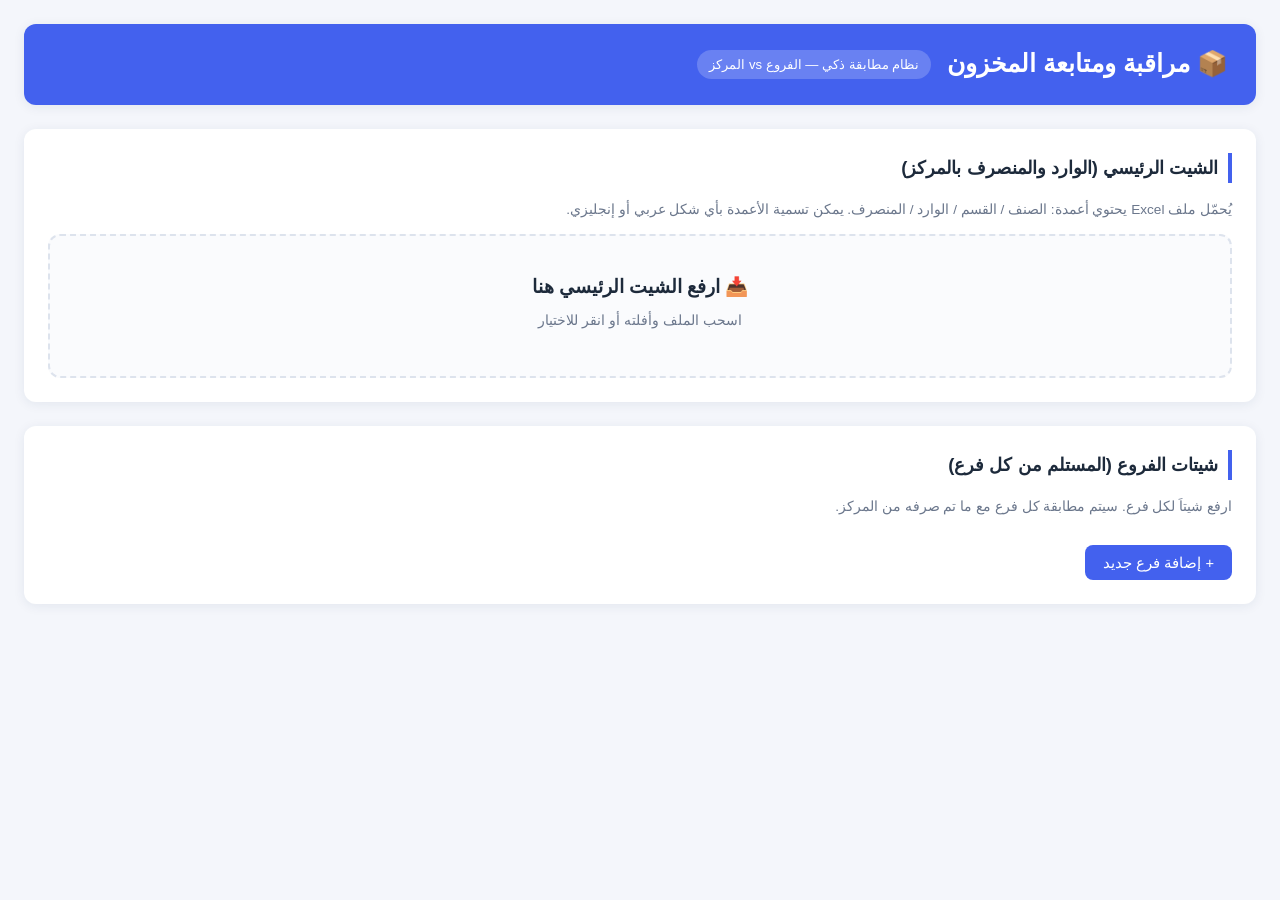
==== public/inventory.html @ 62af7542 "Add inventory monitoring page with smart branch matching - inventory.html: full Arabic RTL dashboard" ====
<!DOCTYPE html>
<html lang="ar" dir="rtl">
<head>
<meta charset="UTF-8">
<meta name="viewport" content="width=device-width,initial-scale=1">
<title>مراقبة ومتابعة المخزون</title>
<script src="xlsx.full.min.js"></script>
<style>
:root{--bg:#f4f6fb;--card:#fff;--accent:#4361ee;--red:#e63946;--green:#2a9d8f;--orange:#f4a261;--txt:#1d2a3b;--muted:#6b778c;--border:#dde3ed;--radius:12px;--shadow:0 2px 12px rgba(28,52,95,.08)}
*{box-sizing:border-box;margin:0;padding:0}
body{font-family:'Segoe UI',Tahoma,sans-serif;background:var(--bg);color:var(--txt);line-height:1.65}
.wrap{max-width:1280px;margin:0 auto;padding:24px}
.topbar{display:flex;align-items:center;gap:16px;padding:20px 28px;background:var(--accent);color:#fff;border-radius:var(--radius);margin-bottom:24px;box-shadow:var(--shadow)}
.topbar h1{font-size:1.55rem;font-weight:700}
.topbar .badge{background:rgba(255,255,255,.2);padding:4px 12px;border-radius:20px;font-size:.82rem}
.card{background:var(--card);border-radius:var(--radius);box-shadow:var(--shadow);padding:24px;margin-bottom:24px}
.card h2{font-size:1.15rem;margin-bottom:16px;color:var(--txt);border-right:4px solid var(--accent);padding-right:10px}
.dropzone{border:2px dashed var(--border);border-radius:var(--radius);padding:36px;text-align:center;cursor:pointer;transition:.2s;background:#fafbfd}
.dropzone:hover,.dropzone.drag{border-color:var(--accent);background:#f0f4ff}
.dropzone.loaded{border-color:var(--green);background:#eef9f7}
.dropzone h3{margin-bottom:6px}
.dropzone p{color:var(--muted);font-size:.88rem}
.dropzone input{display:none}
.dropzone .fname{margin-top:8px;font-weight:600;color:var(--green)}
.branch-grid{display:grid;grid-template-columns:repeat(auto-fill,minmax(260px,1fr));gap:18px;margin-top:12px}
.stats{display:grid;grid-template-columns:repeat(auto-fit,minmax(160px,1fr));gap:16px}
.stat{background:linear-gradient(135deg,var(--accent),#7209b7);color:#fff;border-radius:var(--radius);padding:20px;text-align:center}
.stat.red{background:linear-gradient(135deg,#e63946,#f4a261)}
.stat.green{background:linear-gradient(135deg,#2a9d8f,#457b9d)}
.stat.orange{background:linear-gradient(135deg,#f4a261,#e76f51)}
.stat .num{font-size:2rem;font-weight:800}
.stat .lbl{font-size:.85rem;opacity:.9;margin-top:4px}
.tbl-wrap{overflow-x:auto;margin-top:8px}
table{width:100%;border-collapse:collapse;font-size:.88rem}
th,td{padding:11px 14px;text-align:right;border-bottom:1px solid var(--border)}
th{background:#f0f3f9;font-weight:700;position:sticky;top:0}
tr:hover{background:#f7f9ff}
.diff-row{background:#fff0f0}
.diff-row td:first-child::before{content:"⚠ ";color:var(--red)}
.ok-row td:first-child::before{content:"✓ ";color:var(--green)}
.badge-diff{background:var(--red);color:#fff;padding:2px 8px;border-radius:10px;font-size:.78rem}
.badge-ok{background:var(--green);color:#fff;padding:2px 8px;border-radius:10px;font-size:.78rem}
.hidden{display:none}
.filter-bar{display:flex;gap:10px;flex-wrap:wrap;margin-bottom:14px}
.filter-bar select,.filter-bar input{padding:8px 12px;border:1px solid var(--border);border-radius:8px;font-size:.88rem}
.filter-bar input{flex:1;min-width:180px}
.toast{position:fixed;bottom:24px;left:50%;transform:translateX(-50%);background:#1d2a3b;color:#fff;padding:12px 22px;border-radius:var(--radius);font-size:.9rem;z-index:999;opacity:0;transition:.3s;pointer-events:none}
.toast.show{opacity:1}
.add-branch-btn{padding:9px 18px;border:none;background:var(--accent);color:#fff;border-radius:8px;cursor:pointer;font-size:.92rem;margin-top:14px}
</style>
</head>
<body>
<div class="wrap">

  <div class="topbar">
    <h1>📦 مراقبة ومتابعة المخزون</h1>
    <span class="badge">نظام مطابقة ذكي — الفروع vs المركز</span>
  </div>

  <!-- Main upload -->
  <div class="card">
    <h2>الشيت الرئيسي (الوارد والمنصرف بالمركز)</h2>
    <p style="color:var(--muted);margin-bottom:12px;font-size:.85rem">يُحمّل ملف Excel يحتوي أعمدة: الصنف / القسم / الوارد / المنصرف. يمكن تسمية الأعمدة بأي شكل عربي أو إنجليزي.</p>
    <div class="dropzone" id="zone-main" onclick="document.getElementById('inp-main').click()">
      <h3>📥 ارفع الشيت الرئيسي هنا</h3>
      <p>اسحب الملف وأفلته أو انقر للاختيار</p>
      <input type="file" id="inp-main" accept=".xlsx,.xls,.csv">
      <div class="fname" id="name-main"></div>
    </div>
  </div>

  <!-- Branch uploads -->
  <div class="card">
    <h2>شيتات الفروع (المستلم من كل فرع)</h2>
    <p style="color:var(--muted);font-size:.85rem">ارفع شيتاَ لكل فرع. سيتم مطابقة كل فرع مع ما تم صرفه من المركز.</p>
    <div class="branch-grid" id="branch-grid"></div>
    <button class="add-branch-btn" onclick="addBranch()">+ إضافة فرع جديد</button>
  </div>

  <!-- Dashboard -->
  <div id="dashboard" class="hidden">
    <div class="stats" id="stats-row">
      <div class="stat green"><div class="num" id="st-ok">—</div><div class="lbl">صنف مطابق</div></div>
      <div class="stat red"><div class="num" id="st-diff">—</div><div class="lbl">صنف مختلف</div></div>
      <div class="stat orange"><div class="num" id="st-branches">—</div><div class="lbl">فروع مرفوعة</div></div>
      <div class="stat"><div class="num" id="st-total">—</div><div class="lbl">إجمالي السجلات</div></div>
    </div>

    <div class="card" style="margin-top:24px">
      <h2>نتائج المطابقة الذكية</h2>
      <div class="filter-bar">
        <select id="filter-branch" onchange="renderTable()">
          <option value="all">كل الفروع</option>
        </select>
        <select id="filter-status" onchange="renderTable()">
          <option value="all">الكل</option>
          <option value="diff">مختلف فقط</option>
          <option value="ok">مطابق فقط</option>
        </select>
        <input type="text" id="filter-search" placeholder="بحث باسم الصنف…" oninput="renderTable()">
      </div>
      <div class="tbl-wrap" style="max-height:600px;overflow:auto">
        <table id="tbl-results">
          <thead>
            <tr>
              <th>الصنف</th>
              <th>الفرع</th>
              <th>الوارد بالمركز</th>
              <th>المنصرف من المركز</th>
              <th>المستلم بالفرع</th>
              <th>الفارق</th>
              <th>الحالة</th>
            </tr>
          </thead>
          <tbody id="tbl-body"></tbody>
        </table>
      </div>
    </div>
  </div>
</div>

<div class="toast" id="toast"></div>

<script>
/* ── State ── */
let mainData = null;
let branches = [];
let branchIdx = 0;

/* ── Column detection ── */
const PAT = {
  name:  [/صنف|منتج|اسم|مادة|item|product|material|name/i],
  dept:  [/قسم|department|dept|فئة|category/i],
  qtyIn: [/وارد|استلام|مدخل|entry|in|وصول/i],
  qtyOut:[/منصرف|صرف|خرج|مبيعات|sale|out|صادر/i],
};

function detectCols(headers){
  const r = {name:null,dept:null,qtyIn:null,qtyOut:null};
  headers.forEach((h,i)=>{
    const s = String(h).trim();
    if(!r.name && PAT.name.some(p=>p.test(s))) r.name = i;
    if(!r.dept && PAT.dept.some(p=>p.test(s))) r.dept = i;
    if(!r.qtyIn && PAT.qtyIn.some(p=>p.test(s))) r.qtyIn = i;
    if(!r.qtyOut && PAT.qtyOut.some(p=>p.test(s))) r.qtyOut = i;
  });
  // fallback: first numeric-looking column after name = in, second = out
  if(r.qtyIn==null || r.qtyOut==null){
    const numCols = headers.map((h,i)=>({h,i}))
      .filter(x=>x.i>(r.name??0))
      .filter(x=>!isNaN(Number(String(x.h))))
      .map(x=>x.i);
    if(numCols.length>=1 && r.qtyIn==null) r.qtyIn = numCols[0];
    if(numCols.length>=2 && r.qtyOut==null) r.qtyOut = numCols[1];
  }
  if(r.name==null) r.name = 0;
  return r;
}

function num(v){
  if(v==null||v==='') return 0;
  const n = Number(String(v).replace(/[,\s]/g,''));
  return isNaN(n)?0:n;
}

function parseSheet(wb){
  const ws = wb.Sheets[wb SheetNames[0]];
  const data = XLSX.utils.sheet_to_json(ws,{header:1,defval:''});
  if(data.length<2) return null;
  const headers = data[0].map(h=>String(h).trim());
  const cols = detectCols(headers);
  const items = [];
  for(let r=1;r<data.length;r++){
    const row = data[r];
    if(!row[cols.name]) continue;
    items.push({
      name:    String(row[cols.name]).trim(),
      dept:    cols.dept!=null?String(row[cols.dept]||'').trim():'',
      qtyIn:   num(row[cols.qtyIn]),
      qtyOut:  num(row[cols.qtyOut]),
    });
  }
  return {items, headers, cols};
}

/* ── File reading ── */
function readExcel(file, cb){
  const reader = new FileReader();
  reader.onload = e => cb(XLSX.read(e.target.result,{type:'array'}));
  reader.readAsArrayBuffer(file);
}

/* ── Main upload ── */
document.getElementById('inp-main').addEventListener('change', e => {
  const f = e.target.files[0];
  if(!f) return;
  document.getElementById('name-main').textContent = '📄 ' + f.name;
  document.getElementById('zone-main').classList.add('loaded');
  readExcel(f, wb => {
    mainData = parseSheet(wb);
    if(!mainData){toast('⚠ لم يتم التعرف على هيكل الشيت الرئيسي');return;}
    toast(`✅ تم تحميل ${mainData.items.length} صنف من الشيت الرئيسي`);
    document.getElementById('dashboard').classList.remove('hidden');
    refreshAll();
  });
});

// drag-drop for main zone
const zm = document.getElementById('zone-main');
zm.addEventListener('dragover', e=>{e.preventDefault();zm.classList.add('drag')});
zm.addEventListener('dragleave',()=>zm.classList.remove('drag'));
zm.addEventListener('drop', e=>{
  e.preventDefault();zm.classList.remove('drag');
  const f = e.dataTransfer.files[0];
  if(f) {
    document.getElementById('inp-main').files = e.dataTransfer.files;
    zm.dispatchEvent(new Event('change'));
  }
});

/* ── Branch management ── */
function addBranch(name){
  branchIdx++;
  const n = name || `الفرع ${branchIdx}`;
  const grid = document.getElementById('branch-grid');
  const div = document.createElement('div');
  div.className = 'dropzone';
  div.id = `zone-br-${branchIdx}`;
  div.innerHTML = `
    <h3>🏬 ${n}</h3>
    <p>شيت الاستلام</p>
    <input type="file" accept=".xlsx,.xls,.csv" id="inp-br-${branchIdx}" onchange="loadBranch(this,${branchIdx},'${n}')">
    <div class="fname" id="name-br-${branchIdx}"></div>
  `;
  // drag-drop
  div.addEventListener('dragover', e=>{e.preventDefault();div.classList.add('drag')});
  div.addEventListener('dragleave',()=>div.classList.remove('drag'));
  div.addEventListener('drop', e=>{
    e.preventDefault();div.classList.remove('drag');
    const f = e.dataTransfer.files[0];
    if(f){
      const inp = document.getElementById(`inp-br-${branchIdx}`);
      inp.files = e.dataTransfer.files;
      loadBranch(inp, branchIdx, n);
    }
  });
  grid.appendChild(div);
}

function loadBranch(inp, idx, name){
  const f = inp.files[0];
  if(!f) return;
  document.getElementById(`name-br-${idx}`).textContent = '📄 ' + f.name;
  const z = document.getElementById(`zone-br-${idx}`);
  z.classList.add('loaded');
  readExcel(f, wb => {
    const pd = parseSheet(wb);
    if(!pd){toast('⚠ شكلي الشيت غير مفهوم');return;}
    let b = branches.find(x=>x.idx===idx);
    if(b) b.data = pd; else branches.push({idx,name,data:pd});
    toast(`✅ ${name}: ${pd.items.length} صنف`);
    refreshAll();
  });
}

// init 3 branch zones
['الفرع 1','الفرع 2','الفرع 3'].forEach(n=>addBranch(n));

/* ── Matching engine ── */
function normalize(s){
  return String(s||'').trim().toLowerCase()
    .replace(/[^a-z0-9؀-ۿ]/g,'')   // strip non-alphanumeric (Arabic + Latin)
    .replace(/ة/g,'ه').replace(/أ|إ|آ|ؤ|ئ/g,'ا');
}

function fuzzyScore(a,b){
  if(a===b) return 0;
  if(a.includes(b)||b.includes(a)) return Math.abs(a.length-b.length);
  return 999;
}

function matchItems(main, branch){
  const mMap = {};
  main.items.forEach(it => {
    const k = normalize(it.name);
    if(!mMap[k]) mMap[k] = it;
  });

  return branch.items.map(bi => {
    const bk = normalize(bi.name);
    // exact match first
    let mi = mMap[bk];
    if(mi) return makeRow(bi, branch.name, mi, 0);
    // fuzzy — find closest
    let best = null, bestS = 999;
    Object.entries(mMap).forEach(([mk,mv])=>{
      const s = fuzzyScore(mk,bk);
      if(s<bestS){bestS=s;best=mv;}
    });
    // only show if reasonably close (same length diff <= 2)
    if(best && bestS <= 3) return makeRow(bi, branch.name, best, bestS);
    // unmatched
    return makeRow(bi, branch.name, null, 999);
  });
}

function makeRow(bi, bName, mi, score){
  const received = bi.qtyIn || bi.qtyOut || 0;
  const mainOut  = mi ? mi.qtyOut : 0;
  const diff     = mi ? (mainOut - received) : null;
  const isDiff   = mi ? Math.abs(diff) > 0.001 : false;
  const isMatch  = !!mi && score <= 3;
  return {
    itemName:   bi.name,
    branchName: bName,
    mainQtyIn:  mi ? mi.qtyIn : 0,
    mainQtyOut: mi ? mi.qtyOut : 0,
    received:   received,
    diff:       diff,
    flag:       isDiff ? 'diff' : (isMatch ? 'ok' : 'unmatched'),
  };
}

/* ── Render ── */
function refreshAll(){
  if(!mainData || !branches.length) return;

  // populate branch filter
  const sel = document.getElementById('filter-branch');
  const prev = sel.value;
  sel.innerHTML = '<option value="all">كل الفروع</option>';
  branches.forEach(b=>{
    const o = document.createElement('option');
    o.value = b.name; o.textContent = b.name;
    sel.appendChild(o);
  });
  if(prev && [...sel.options].some(o=>o.value===prev)) sel.value = prev;

  // collect all rows
  let allRows = [];
  branches.forEach(b=>{
    if(!b.data) return;
    allRows = allRows.concat(matchItems(mainData, b.data));
  });

  let totalDiff=0, totalOk=0;
  allRows.forEach(r=>{
    if(r.flag==='diff'||r.flag==='unmatched') totalDiff++;
    else totalOk++;
  });
  document.getElementById('st-ok').textContent    = totalOk;
  document.getElementById('st-diff').textContent  = totalDiff;
  document.getElementById('st-branches').textContent = branches.length;
  document.getElementById('st-total').textContent = allRows.length;

  applyFilters(allRows);
}

function applyFilters(rows){
  const fb  = document.getElementById('filter-branch').value;
  const fs  = document.getElementById('filter-status').value;
  const fq  = document.getElementById('filter-search').value.trim().toLowerCase();

  let view = rows;
  if(fb!=='all')   view = view.filter(r=>r.branchName===fb);
  if(fs==='diff')  view = view.filter(r=>r.flag!=='ok');
  if(fs==='ok')    view = view.filter(r=>r.flag==='ok');
  if(fq)           view = view.filter(r=>r.itemName.toLowerCase().includes(fq));

  const tbody = document.getElementById('tbl-body');
  tbody.innerHTML = '';
  if(!view.length){
    tbody.innerHTML = '<tr><td colspan="7" style="text-align:center;color:var(--muted);padding:32px">لا توجد نتائج</td></tr>';
    return;
  }
  view.forEach(r=>{
    const tr = document.createElement('tr');
    tr.className = r.flag==='ok'?'ok-row':'diff-row';
    const badge = r.flag==='ok'
      ? '<span class="badge-ok">مطابق</span>'
      : '<span class="badge-diff">يحتاج مراجعة</span>';
    const diffStr = r.diff==null
      ? '<span style="color:var(--muted)">—</span>'
      : `<span style="color:${r.diff>0?'var(--red)':'var(--green)'};font-weight:700">${r.diff>0?'+':''}${r.diff}</span>`;
    tr.innerHTML = `
      <td>${esc(r.itemName)}</td>
      <td>${esc(r.branchName)}</td>
      <td>${r.mainQtyIn}</td>
      <td>${r.mainQtyOut}</td>
      <td>${r.received}</td>
      <td>${diffStr}</td>
      <td>${badge}</td>
    `;
    tbody.appendChild(tr);
  });
}

function renderTable(){ applyFilters([]); } // rows already in DOM, just re-filter
// override refreshAll to store global rows for filter use
const _refreshAll = refreshAll;
let _allRows = [];
window.refreshAll = function(){
  if(!mainData || !branches.length) return;
  let rows = [];
  branches.forEach(b=>{ if(!b.data) return; rows = rows.concat(matchItems(mainData,b.data)); });
  _allRows = rows;
  let totalDiff=0,totalOk=0;
  rows.forEach(r=>{if(r.flag==='diff'||r.flag==='unmatched')totalDiff++;else totalOk++;});
  document.getElementById('st-ok').textContent    = totalOk;
  document.getElementById('st-diff').textContent  = totalDiff;
  document.getElementById('st-branches').textContent = branches.length;
  document.getElementById('st-total').textContent = rows.length;
  applyFilters(rows);
};

/* ── Utils ── */
function esc(s){ return String(s).replace(/&/g,'&amp;').replace(/</g,'&lt;').replace(/>/g,'&gt;'); }
function toast(msg){
  const t = document.getElementById('toast');
  t.textContent = msg; t.classList.add('show');
  setTimeout(()=>t.classList.remove('show'), 2800);
}
</script>
</body>
</html>
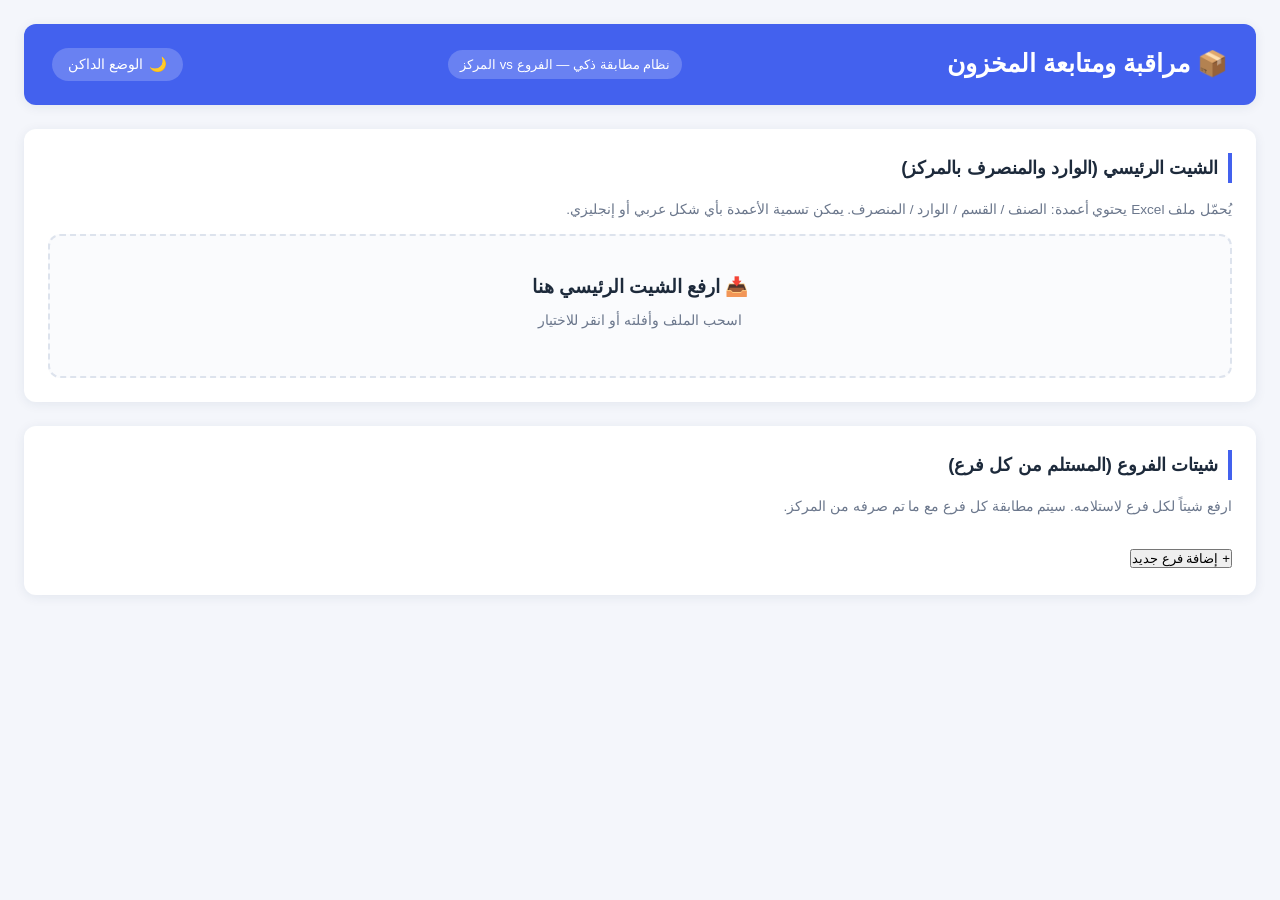
==== commit 1d80d539: "Fix branch addition: prompt for name, show individual dashboard per branch, add dark/light theme tog" ====
--- a/public/inventory.html
+++ b/public/inventory.html
@@ -6,15 +6,30 @@
 <title>مراقبة ومتابعة المخزون</title>
 <script src="xlsx.full.min.js"></script>
 <style>
-:root{--bg:#f4f6fb;--card:#fff;--accent:#4361ee;--red:#e63946;--green:#2a9d8f;--orange:#f4a261;--txt:#1d2a3b;--muted:#6b778c;--border:#dde3ed;--radius:12px;--shadow:0 2px 12px rgba(28,52,95,.08)}
+:root{
+--bg:#f4f6fb;--card:#fff;--accent:#4361ee;--red:#e63946;--green:#2a9d8f;--orange:#f4a261;--txt:#1d2a3b;--muted:#6b778c;--border:#dde3ed;--radius:12px;--shadow:0 2px 12px rgba(28,52,95,.08);
+--bg-dark:#121212;--card-dark:#1e1e1e;--txt-dark:#e0e0e0;--muted-dark:#a0a0a0;--border-dark:#333;--accent-dark:#64b5f6;
+}
+*[data-theme="dark"]{
+--bg:#121212;--card:#1e1e1e;--txt:#e0e0e0;--muted:#a0a0a0;--border:#333;--accent:#64b5f6;--red:#cf6679;--green:#70c49b;--orange:#f3b271;
+}
 *{box-sizing:border-box;margin:0;padding:0}
-body{font-family:'Segoe UI',Tahoma,sans-serif;background:var(--bg);color:var(--txt);line-height:1.65}
-.wrap{max-width:1280px;margin:0 auto;padding:24px}
-.topbar{display:flex;align-items:center;gap:16px;padding:20px 28px;background:var(--accent);color:#fff;border-radius:var(--radius);margin-bottom:24px;box-shadow:var(--shadow)}
+body{font-family:'Segoe UI',Tahoma,sans-serif;background:var(--bg);color:var(--txt);line-height:1.65;transition:background .3s,color .3s}
+a{color:var(--accent)}
+.wrap{max-width:1400px;margin:0 auto;padding:24px}
+
+/* topbar with theme toggle */
+.topbar{display:flex;align-items:center;justify-content:space-between;gap:16px;padding:20px 28px;background:var(--accent);color:#fff;border-radius:var(--radius);margin-bottom:24px;box-shadow:var(--shadow);position:relative}
 .topbar h1{font-size:1.55rem;font-weight:700}
 .topbar .badge{background:rgba(255,255,255,.2);padding:4px 12px;border-radius:20px;font-size:.82rem}
+.theme-toggle{background:rgba(255,255,255,.2);border:none;color:#fff;padding:8px 16px;border-radius:20px;cursor:pointer;font-size:.9rem;display:flex;align-items:center;gap:6px;transition:.2s}
+.theme-toggle:hover{background:rgba(255,255,255,.3)}
+
+/* cards */
 .card{background:var(--card);border-radius:var(--radius);box-shadow:var(--shadow);padding:24px;margin-bottom:24px}
 .card h2{font-size:1.15rem;margin-bottom:16px;color:var(--txt);border-right:4px solid var(--accent);padding-right:10px}
+
+/* upload zones */
 .dropzone{border:2px dashed var(--border);border-radius:var(--radius);padding:36px;text-align:center;cursor:pointer;transition:.2s;background:#fafbfd}
 .dropzone:hover,.dropzone.drag{border-color:var(--accent);background:#f0f4ff}
 .dropzone.loaded{border-color:var(--green);background:#eef9f7}
@@ -22,14 +37,20 @@
 .dropzone p{color:var(--muted);font-size:.88rem}
 .dropzone input{display:none}
 .dropzone .fname{margin-top:8px;font-weight:600;color:var(--green)}
-.branch-grid{display:grid;grid-template-columns:repeat(auto-fill,minmax(260px,1fr));gap:18px;margin-top:12px}
-.stats{display:grid;grid-template-columns:repeat(auto-fit,minmax(160px,1fr));gap:16px}
+
+/* branch zones grid */
+.branch-grid{display:grid;grid-template-columns:repeat(auto-fill,minmax(300px,1fr));gap:18px;margin-top:12px}
+
+/* stats */
+.stats{display:grid;grid-template-columns:repeat(auto-fit,minmax(170px,1fr));gap:16px}
 .stat{background:linear-gradient(135deg,var(--accent),#7209b7);color:#fff;border-radius:var(--radius);padding:20px;text-align:center}
 .stat.red{background:linear-gradient(135deg,#e63946,#f4a261)}
 .stat.green{background:linear-gradient(135deg,#2a9d8f,#457b9d)}
 .stat.orange{background:linear-gradient(135deg,#f4a261,#e76f51)}
 .stat .num{font-size:2rem;font-weight:800}
 .stat .lbl{font-size:.85rem;opacity:.9;margin-top:4px}
+
+/* table */
 .tbl-wrap{overflow-x:auto;margin-top:8px}
 table{width:100%;border-collapse:collapse;font-size:.88rem}
 th,td{padding:11px 14px;text-align:right;border-bottom:1px solid var(--border)}
@@ -40,13 +61,32 @@
 .ok-row td:first-child::before{content:"✓ ";color:var(--green)}
 .badge-diff{background:var(--red);color:#fff;padding:2px 8px;border-radius:10px;font-size:.78rem}
 .badge-ok{background:var(--green);color:#fff;padding:2px 8px;border-radius:10px;font-size:.78rem}
+
+/* sections hidden */
 .hidden{display:none}
+
+/* filter bar */
 .filter-bar{display:flex;gap:10px;flex-wrap:wrap;margin-bottom:14px}
 .filter-bar select,.filter-bar input{padding:8px 12px;border:1px solid var(--border);border-radius:8px;font-size:.88rem}
 .filter-bar input{flex:1;min-width:180px}
+
+/* spinner */
+.spinner{display:inline-block;width:18px;height:18px;border:3px solid #fff;border-top-color:transparent;border-radius:50%;animation:spin .7s linear infinite;margin-left:8px;vertical-align:middle}
+@keyframes spin{to{transform:rotate(360deg)}}
+
+/* toast */
 .toast{position:fixed;bottom:24px;left:50%;transform:translateX(-50%);background:#1d2a3b;color:#fff;padding:12px 22px;border-radius:var(--radius);font-size:.9rem;z-index:999;opacity:0;transition:.3s;pointer-events:none}
 .toast.show{opacity:1}
-.add-branch-btn{padding:9px 18px;border:none;background:var(--accent);color:#fff;border-radius:8px;cursor:pointer;font-size:.92rem;margin-top:14px}
+
+/* branch dashboard */
+.branch-dashboard{margin-top:24px}
+.branch-title{font-size:1.2rem;font-weight:700;margin-bottom:12px;display:flex;align-items:center;gap:8px}
+.branch-close{background:none;border:none;color:var(--muted);font-size:1.2rem;cursor:pointer;padding:4px;border-radius:50%;transition:.2s}
+.branch-close:hover{color:var(--red);background:rgba(230,57,70,.1)}
+
+/* column width fixes */
+table th:nth-child(1),table td:nth-child(1){min-width:180px}
+table th:nth-child(2),table td:nth-child(2){min-width:140px}
 </style>
 </head>
 <body>
@@ -55,9 +95,13 @@
   <div class="topbar">
     <h1>📦 مراقبة ومتابعة المخزون</h1>
     <span class="badge">نظام مطابقة ذكي — الفروع vs المركز</span>
+    <button class="theme-toggle" id="theme-toggle" aria-label="تبديل الوضع الداكن/الفاتح">
+      <span id="theme-icon">🌙</span>
+      <span>الوضع الداكن</span>
+    </button>
   </div>
 
-  <!-- Main upload -->
+  <!-- 1) Main upload -->
   <div class="card">
     <h2>الشيت الرئيسي (الوارد والمنصرف بالمركز)</h2>
     <p style="color:var(--muted);margin-bottom:12px;font-size:.85rem">يُحمّل ملف Excel يحتوي أعمدة: الصنف / القسم / الوارد / المنصرف. يمكن تسمية الأعمدة بأي شكل عربي أو إنجليزي.</p>
@@ -69,15 +113,17 @@
     </div>
   </div>
 
-  <!-- Branch uploads -->
+  <!-- 2) Branch uploads -->
   <div class="card">
     <h2>شيتات الفروع (المستلم من كل فرع)</h2>
-    <p style="color:var(--muted);font-size:.85rem">ارفع شيتاَ لكل فرع. سيتم مطابقة كل فرع مع ما تم صرفه من المركز.</p>
+    <p style="color:var(--muted);font-size:.85rem">ارفع شيتاً لكل فرع لاستلامه. سيتم مطابقة كل فرع مع ما تم صرفه من المركز.</p>
     <div class="branch-grid" id="branch-grid"></div>
-    <button class="add-branch-btn" onclick="addBranch()">+ إضافة فرع جديد</button>
+    <div style="margin-top:14px">
+      <button class="add-branch-btn" onclick="addBranch()">+ إضافة فرع جديد</button>
+    </div>
   </div>
 
-  <!-- Dashboard -->
+  <!-- 3) Dashboard (hidden until main uploaded) -->
   <div id="dashboard" class="hidden">
     <div class="stats" id="stats-row">
       <div class="stat green"><div class="num" id="st-ok">—</div><div class="lbl">صنف مطابق</div></div>
@@ -86,37 +132,38 @@
       <div class="stat"><div class="num" id="st-total">—</div><div class="lbl">إجمالي السجلات</div></div>
     </div>
 
-    <div class="card" style="margin-top:24px">
-      <h2>نتائج المطابقة الذكية</h2>
-      <div class="filter-bar">
-        <select id="filter-branch" onchange="renderTable()">
-          <option value="all">كل الفروع</option>
-        </select>
-        <select id="filter-status" onchange="renderTable()">
-          <option value="all">الكل</option>
-          <option value="diff">مختلف فقط</option>
-          <option value="ok">مطابق فقط</option>
-        </select>
-        <input type="text" id="filter-search" placeholder="بحث باسم الصنف…" oninput="renderTable()">
-      </div>
-      <div class="tbl-wrap" style="max-height:600px;overflow:auto">
-        <table id="tbl-results">
-          <thead>
-            <tr>
-              <th>الصنف</th>
-              <th>الفرع</th>
-              <th>الوارد بالمركز</th>
-              <th>المنصرف من المركز</th>
-              <th>المستلم بالفرع</th>
-              <th>الفارق</th>
-              <th>الحالة</th>
-            </tr>
-          </thead>
-          <tbody id="tbl-body"></tbody>
-        </table>
-      </div>
+    <div class="filter-bar">
+      <select id="filter-branch" onchange="renderTable()">
+        <option value="all">كل الفروع</option>
+      </select>
+      <select id="filter-status" onchange="renderTable()">
+        <option value="all">الكل</option>
+        <option value="diff">مختلف فقط</option>
+        <option value="ok">مطابق فقط</option>
+      </select>
+      <input type="text" id="filter-search" placeholder="بحث باسم الصنف…" oninput="renderTable()">
+    </div>
+
+    <div class="tbl-wrap" style="max-height:600px;overflow:auto">
+      <table id="tbl-results">
+        <thead>
+          <tr>
+            <th>الصنف</th>
+            <th>الفرع</th>
+            <th>الوارد بالمركز</th>
+            <th>المنصرف من المركز</th>
+            <th>المستلم بالفرع</th>
+            <th>الفارق</th>
+            <th>الحالة</th>
+          </tr>
+        </thead>
+        <tbody id="tbl-body"></tbody>
+      </table>
     </div>
   </div>
+
+  <!-- 4) Individual Branch Dashboards (hidden by default) -->
+  <div id="branch-dashboards"></div>
 </div>
 
 <div class="toast" id="toast"></div>
@@ -124,85 +171,106 @@
 <script>
 /* ── State ── */
 let mainData = null;
-let branches = [];
-let branchIdx = 0;
+let branches = []; // {idx, name, data, dashboardVisible}
+let branchCounter = 0;
+let currentTheme = localStorage.getItem('theme') || 'light';
+
+/* ── Theme handling ── */
+function applyTheme(theme){
+document.documentElement.dataset.theme = theme;
+localStorage.setItem('theme', theme);
+const icon = document.getElementById('theme-icon');
+const label = document.getElementById('theme-toggle').querySelector('span:last-child');
+if(theme === 'dark'){
+icon.textContent = '☀️';
+label.textContent = 'الوضع الفاتح';
+} else {
+icon.textContent = '🌙';
+label.textContent = 'الوضع الداكن';
+}
+}
+document.getElementById('theme-toggle').addEventListener('click', ()=>{
+applyTheme(currentTheme === 'light' ? 'dark' : 'light');
+currentTheme = currentTheme === 'light' ? 'dark' : 'light';
+});
+applyTheme(currentTheme);
 
 /* ── Column detection ── */
 const PAT = {
-  name:  [/صنف|منتج|اسم|مادة|item|product|material|name/i],
-  dept:  [/قسم|department|dept|فئة|category/i],
-  qtyIn: [/وارد|استلام|مدخل|entry|in|وصول/i],
-  qtyOut:[/منصرف|صرف|خرج|مبيعات|sale|out|صادر/i],
+name: [/صنف|منتج|اسم|مادة|item|product|material|name/i],
+dept: [/قسم|department|dept|فئة|category/i],
+qtyIn: [/وارد|استلام|مدخل|entry|in|وصول/i],
+qtyOut: [/منصرف|صرف|خرج|مبيعات|sale|out|صادر/i],
 };
 
 function detectCols(headers){
-  const r = {name:null,dept:null,qtyIn:null,qtyOut:null};
-  headers.forEach((h,i)=>{
-    const s = String(h).trim();
-    if(!r.name && PAT.name.some(p=>p.test(s))) r.name = i;
-    if(!r.dept && PAT.dept.some(p=>p.test(s))) r.dept = i;
-    if(!r.qtyIn && PAT.qtyIn.some(p=>p.test(s))) r.qtyIn = i;
-    if(!r.qtyOut && PAT.qtyOut.some(p=>p.test(s))) r.qtyOut = i;
-  });
-  // fallback: first numeric-looking column after name = in, second = out
-  if(r.qtyIn==null || r.qtyOut==null){
-    const numCols = headers.map((h,i)=>({h,i}))
-      .filter(x=>x.i>(r.name??0))
-      .filter(x=>!isNaN(Number(String(x.h))))
-      .map(x=>x.i);
-    if(numCols.length>=1 && r.qtyIn==null) r.qtyIn = numCols[0];
-    if(numCols.length>=2 && r.qtyOut==null) r.qtyOut = numCols[1];
-  }
-  if(r.name==null) r.name = 0;
-  return r;
+const r = {name:null,dept:null,qtyIn:null,qtyOut:null};
+headers.forEach((h,i)=>{
+const s = String(h).trim();
+if(!r.name && PAT.name.some(p=>p.test(s))) r.name = i;
+if(!r.dept && PAT.dept.some(p=>p.test(s))) r.dept = i;
+if(!r.qtyIn && PAT.qtyIn.some(p=>p.test(s))) r.qtyIn = i;
+if(!r.qtyOut && PAT.qtyOut.some(p=>p.test(s))) r.qtyOut = i;
+});
+// fallback: first numeric-looking column after name = in, second = out
+if(r.qtyIn==null || r.qtyOut==null){
+const numCols = headers.map((h,i)=>({h,i}))
+.filter(x=>x.i>(r.name??0))
+.filter(x=>!isNaN(Number(String(x.h))))
+.map(x=>x.i);
+if(numCols.length>=1 && r.qtyIn==null) r.qtyIn = numCols[0];
+if(numCols.length>=2 && r.qtyOut==null) r.qtyOut = numCols[1];
+}
+if(r.name==null) r.name = 0;
+return r;
 }
 
 function num(v){
-  if(v==null||v==='') return 0;
-  const n = Number(String(v).replace(/[,\s]/g,''));
-  return isNaN(n)?0:n;
+if(v==null||v==='') return 0;
+const n = Number(String(v).replace(/[,\s]/g,''));
+return isNaN(n)?0:n;
 }
 
 function parseSheet(wb){
-  const ws = wb.Sheets[wb SheetNames[0]];
-  const data = XLSX.utils.sheet_to_json(ws,{header:1,defval:''});
-  if(data.length<2) return null;
-  const headers = data[0].map(h=>String(h).trim());
-  const cols = detectCols(headers);
-  const items = [];
-  for(let r=1;r<data.length;r++){
-    const row = data[r];
-    if(!row[cols.name]) continue;
-    items.push({
-      name:    String(row[cols.name]).trim(),
-      dept:    cols.dept!=null?String(row[cols.dept]||'').trim():'',
-      qtyIn:   num(row[cols.qtyIn]),
-      qtyOut:  num(row[cols.qtyOut]),
-    });
-  }
-  return {items, headers, cols};
+const ws = wb.Sheets[wb.SheetNames[0]];
+const data = XLSX.utils.sheet_to_json(ws,{header:1,defval:''});
+if(data.length<2) return null;
+const headers = data[0].map(h=>String(h).trim());
+const cols = detectCols(headers);
+const items = [];
+for(let r=1;r<data.length;r++){
+const row = data[r];
+if(!row[cols.name]) continue;
+items.push({
+name:    String(row[cols.name]).trim(),
+dept:    cols.dept!=null?String(row[cols.dept]||'').trim():'',
+qtyIn:   num(row[cols.qtyIn]),
+qtyOut:  num(row[cols.qtyOut]),
+});
+}
+return {items, headers, cols};
 }
 
 /* ── File reading ── */
 function readExcel(file, cb){
-  const reader = new FileReader();
-  reader.onload = e => cb(XLSX.read(e.target.result,{type:'array'}));
-  reader.readAsArrayBuffer(file);
+const reader = new FileReader();
+reader.onload = e => cb(XLSX.read(e.target.result,{type:'array'}));
+reader.readAsArrayBuffer(file);
 }
 
 /* ── Main upload ── */
 document.getElementById('inp-main').addEventListener('change', e => {
-  const f = e.target.files[0];
-  if(!f) return;
-  document.getElementById('name-main').textContent = '📄 ' + f.name;
-  document.getElementById('zone-main').classList.add('loaded');
-  readExcel(f, wb => {
-    mainData = parseSheet(wb);
-    if(!mainData){toast('⚠ لم يتم التعرف على هيكل الشيت الرئيسي');return;}
-    toast(`✅ تم تحميل ${mainData.items.length} صنف من الشيت الرئيسي`);
-    document.getElementById('dashboard').classList.remove('hidden');
-    refreshAll();
-  });
+const f = e.target.files[0];
+if(!f) return;
+document.getElementById('name-main').textContent = '📄 ' + f.name;
+document.getElementById('zone-main').classList.add('loaded');
+readExcel(f, wb => {
+mainData = parseSheet(wb);
+if(!mainData){toast('⚠ لم يتم التعرف على هيكل الشيت الرئيسي');return;}
+toast(`✅ تم تحميل ${mainData.items.length} صنف من الشيت الرئيسي`);
+document.getElementById('dashboard').classList.remove('hidden');
+refreshAll();
+});
 });
 
 // drag-drop for main zone
@@ -210,57 +278,58 @@
 zm.addEventListener('dragover', e=>{e.preventDefault();zm.classList.add('drag')});
 zm.addEventListener('dragleave',()=>zm.classList.remove('drag'));
 zm.addEventListener('drop', e=>{
-  e.preventDefault();zm.classList.remove('drag');
-  const f = e.dataTransfer.files[0];
-  if(f) {
-    document.getElementById('inp-main').files = e.dataTransfer.files;
-    zm.dispatchEvent(new Event('change'));
-  }
+e.preventDefault();zm.classList.remove('drag');
+const f = e.dataTransfer.files[0];
+if(f) {
+document.getElementById('inp-main').files = e.dataTransfer.files;
+zm.dispatchEvent(new Event('change'));
+}
 });
 
 /* ── Branch management ── */
-function addBranch(name){
-  branchIdx++;
-  const n = name || `الفرع ${branchIdx}`;
-  const grid = document.getElementById('branch-grid');
-  const div = document.createElement('div');
-  div.className = 'dropzone';
-  div.id = `zone-br-${branchIdx}`;
-  div.innerHTML = `
-    <h3>🏬 ${n}</h3>
-    <p>شيت الاستلام</p>
-    <input type="file" accept=".xlsx,.xls,.csv" id="inp-br-${branchIdx}" onchange="loadBranch(this,${branchIdx},'${n}')">
-    <div class="fname" id="name-br-${branchIdx}"></div>
-  `;
-  // drag-drop
-  div.addEventListener('dragover', e=>{e.preventDefault();div.classList.add('drag')});
-  div.addEventListener('dragleave',()=>div.classList.remove('drag'));
-  div.addEventListener('drop', e=>{
-    e.preventDefault();div.classList.remove('drag');
-    const f = e.dataTransfer.files[0];
-    if(f){
-      const inp = document.getElementById(`inp-br-${branchIdx}`);
-      inp.files = e.dataTransfer.files;
-      loadBranch(inp, branchIdx, n);
-    }
-  });
-  grid.appendChild(div);
+function addBranch(){
+branchCounter++;
+const name = prompt('أدخل اسم الفرع', `الفرع ${branchCounter}`);
+if(!name) {branchCounter--; return;}
+const grid = document.getElementById('branch-grid');
+const div = document.createElement('div');
+div.className = 'dropzone';
+div.id = `zone-br-${branchCounter}`;
+div.innerHTML = `
+<h3>🏬 ${name}</h3>
+<p>شيت الاستلام</p>
+<input type="file" accept=".xlsx,.xls,.csv" id="inp-br-${branchCounter}" onchange="loadBranch(this,${branchCounter},'${name}')">
+<div class="fname" id="name-br-${branchCounter}"></div>
+`;
+// drag-drop
+div.addEventListener('dragover', e=>{e.preventDefault();div.classList.add('drag')});
+div.addEventListener('dragleave',()=>div.classList.remove('drag'));
+div.addEventListener('drop', e=>{
+e.preventDefault();div.classList.remove('drag');
+const f = e.dataTransfer.files[0];
+if(f){
+const inp = document.getElementById(`inp-br-${branchCounter}`);
+inp.files = e.dataTransfer.files;
+loadBranch(inp, branchCounter, name);
+}
+});
+grid.appendChild(div);
 }
 
 function loadBranch(inp, idx, name){
-  const f = inp.files[0];
-  if(!f) return;
-  document.getElementById(`name-br-${idx}`).textContent = '📄 ' + f.name;
-  const z = document.getElementById(`zone-br-${idx}`);
-  z.classList.add('loaded');
-  readExcel(f, wb => {
-    const pd = parseSheet(wb);
-    if(!pd){toast('⚠ شكلي الشيت غير مفهوم');return;}
-    let b = branches.find(x=>x.idx===idx);
-    if(b) b.data = pd; else branches.push({idx,name,data:pd});
-    toast(`✅ ${name}: ${pd.items.length} صنف`);
-    refreshAll();
-  });
+const f = inp.files[0];
+if(!f) return;
+document.getElementById(`name-br-${idx}`).textContent = '📄 ' + f.name;
+const z = document.getElementById(`zone-br-${idx}`);
+z.classList.add('loaded');
+readExcel(f, wb => {
+const pd = parseSheet(wb);
+if(!pd){toast('⚠ شكلي الشيت غير مفهوم');return;}
+let b = branches.find(x=>x.idx===idx);
+if(b) b.data = pd; else branches.push({idx,name,data:pd, dashboardVisible:false});
+toast(`✅ ${name}: ${pd.items.length} صنف`);
+refreshAll();
+});
 }
 
 // init 3 branch zones
@@ -268,158 +337,256 @@
 
 /* ── Matching engine ── */
 function normalize(s){
-  return String(s||'').trim().toLowerCase()
-    .replace(/[^a-z0-9؀-ۿ]/g,'')   // strip non-alphanumeric (Arabic + Latin)
-    .replace(/ة/g,'ه').replace(/أ|إ|آ|ؤ|ئ/g,'ا');
+return String(s||'').trim().toLowerCase()
+.replace(/[^a-z0-9؀-ۿ]/g,'')
+.replace(/ة/g,'ه').replace(/أ|إ|آ|ؤ|ئ/g,'ا');
 }
 
 function fuzzyScore(a,b){
-  if(a===b) return 0;
-  if(a.includes(b)||b.includes(a)) return Math.abs(a.length-b.length);
-  return 999;
+if(a===b) return 0;
+if(a.includes(b)||b.includes(a)) return Math.abs(a.length-b.length);
+return 999;
 }
 
 function matchItems(main, branch){
-  const mMap = {};
-  main.items.forEach(it => {
-    const k = normalize(it.name);
-    if(!mMap[k]) mMap[k] = it;
-  });
-
-  return branch.items.map(bi => {
-    const bk = normalize(bi.name);
-    // exact match first
-    let mi = mMap[bk];
-    if(mi) return makeRow(bi, branch.name, mi, 0);
-    // fuzzy — find closest
-    let best = null, bestS = 999;
-    Object.entries(mMap).forEach(([mk,mv])=>{
-      const s = fuzzyScore(mk,bk);
-      if(s<bestS){bestS=s;best=mv;}
-    });
-    // only show if reasonably close (same length diff <= 2)
-    if(best && bestS <= 3) return makeRow(bi, branch.name, best, bestS);
-    // unmatched
-    return makeRow(bi, branch.name, null, 999);
-  });
+const mMap = {};
+main.items.forEach(it => {
+const k = normalize(it.name);
+if(!mMap[k]) mMap[k] = it;
+});
+
+return branch.items.map(bi => {
+const bk = normalize(bi.name);
+// exact match first
+let mi = mMap[bk];
+if(mi) return makeRow(bi, branch.name, mi, 0);
+// fuzzy — find closest
+let best = null, bestS = 999;
+Object.entries(mMap).forEach(([mk,mv])=>{
+const s = fuzzyScore(mk,bk);
+if(s<bestS){bestS=s;best=mv;}
+});
+// only show if reasonably close (same length diff <= 2)
+if(best && bestS <= 3) return makeRow(bi, branch.name, best, bestS);
+// unmatched
+return makeRow(bi, branch.name, null, 999);
+});
 }
 
 function makeRow(bi, bName, mi, score){
-  const received = bi.qtyIn || bi.qtyOut || 0;
-  const mainOut  = mi ? mi.qtyOut : 0;
-  const diff     = mi ? (mainOut - received) : null;
-  const isDiff   = mi ? Math.abs(diff) > 0.001 : false;
-  const isMatch  = !!mi && score <= 3;
-  return {
-    itemName:   bi.name,
-    branchName: bName,
-    mainQtyIn:  mi ? mi.qtyIn : 0,
-    mainQtyOut: mi ? mi.qtyOut : 0,
-    received:   received,
-    diff:       diff,
-    flag:       isDiff ? 'diff' : (isMatch ? 'ok' : 'unmatched'),
-  };
+const received = bi.qtyIn || bi.qtyOut || 0;
+const mainOut = mi ? mi.qtyOut : 0;
+const diff = mi ? (mainOut - received) : null;
+const isDiff = mi ? Math.abs(diff) > 0.001 : false;
+const isMatch = !!mi && score <= 3;
+return {
+itemName: bi.name,
+branchName: bName,
+mainQtyIn: mi ? mi.qtyIn : 0,
+mainQtyOut: mi ? mi.qtyOut : 0,
+received: received,
+diff: diff,
+flag: isDiff ? 'diff' : (isMatch ? 'ok' : 'unmatched'),
+};
 }
 
 /* ── Render ── */
 function refreshAll(){
-  if(!mainData || !branches.length) return;
-
-  // populate branch filter
-  const sel = document.getElementById('filter-branch');
-  const prev = sel.value;
-  sel.innerHTML = '<option value="all">كل الفروع</option>';
-  branches.forEach(b=>{
-    const o = document.createElement('option');
-    o.value = b.name; o.textContent = b.name;
-    sel.appendChild(o);
-  });
-  if(prev && [...sel.options].some(o=>o.value===prev)) sel.value = prev;
-
-  // collect all rows
-  let allRows = [];
-  branches.forEach(b=>{
-    if(!b.data) return;
-    allRows = allRows.concat(matchItems(mainData, b.data));
-  });
-
-  let totalDiff=0, totalOk=0;
-  allRows.forEach(r=>{
-    if(r.flag==='diff'||r.flag==='unmatched') totalDiff++;
-    else totalOk++;
-  });
-  document.getElementById('st-ok').textContent    = totalOk;
-  document.getElementById('st-diff').textContent  = totalDiff;
-  document.getElementById('st-branches').textContent = branches.length;
-  document.getElementById('st-total').textContent = allRows.length;
-
-  applyFilters(allRows);
+if(!mainData || !branches.length) return;
+
+// populate branch filter
+const sel = document.getElementById('filter-branch');
+const prev = sel.value;
+sel.innerHTML = '<option value="all">كل الفروع</option>';
+branches.forEach(b=>{
+const o = document.createElement('option');
+o.value = b.name; o.textContent = b.name;
+sel.appendChild(o);
+});
+if(prev && [...sel.options].some(o=>o.value===prev)) sel.value = prev;
+
+// collect all rows
+let allRows = [];
+branches.forEach(b=>{
+if(!b.data) return;
+allRows = allRows.concat(matchItems(mainData, b.data));
+});
+
+let totalDiff=0, totalOk=0;
+allRows.forEach(r=>{
+if(r.flag==='diff'||r.flag==='unmatched') totalDiff++;
+else totalOk++;
+});
+document.getElementById('st-ok').textContent = totalOk;
+document.getElementById('st-diff').textContent = totalDiff;
+document.getElementById('st-branches').textContent = branches.length;
+document.getElementById('st-total').textContent = allRows.length;
+
+applyFilters(allRows);
 }
 
 function applyFilters(rows){
-  const fb  = document.getElementById('filter-branch').value;
-  const fs  = document.getElementById('filter-status').value;
-  const fq  = document.getElementById('filter-search').value.trim().toLowerCase();
-
-  let view = rows;
-  if(fb!=='all')   view = view.filter(r=>r.branchName===fb);
-  if(fs==='diff')  view = view.filter(r=>r.flag!=='ok');
-  if(fs==='ok')    view = view.filter(r=>r.flag==='ok');
-  if(fq)           view = view.filter(r=>r.itemName.toLowerCase().includes(fq));
-
-  const tbody = document.getElementById('tbl-body');
-  tbody.innerHTML = '';
-  if(!view.length){
-    tbody.innerHTML = '<tr><td colspan="7" style="text-align:center;color:var(--muted);padding:32px">لا توجد نتائج</td></tr>';
-    return;
-  }
-  view.forEach(r=>{
-    const tr = document.createElement('tr');
-    tr.className = r.flag==='ok'?'ok-row':'diff-row';
-    const badge = r.flag==='ok'
-      ? '<span class="badge-ok">مطابق</span>'
-      : '<span class="badge-diff">يحتاج مراجعة</span>';
-    const diffStr = r.diff==null
-      ? '<span style="color:var(--muted)">—</span>'
-      : `<span style="color:${r.diff>0?'var(--red)':'var(--green)'};font-weight:700">${r.diff>0?'+':''}${r.diff}</span>`;
-    tr.innerHTML = `
-      <td>${esc(r.itemName)}</td>
-      <td>${esc(r.branchName)}</td>
-      <td>${r.mainQtyIn}</td>
-      <td>${r.mainQtyOut}</td>
-      <td>${r.received}</td>
-      <td>${diffStr}</td>
-      <td>${badge}</td>
-    `;
-    tbody.appendChild(tr);
-  });
-}
-
-function renderTable(){ applyFilters([]); } // rows already in DOM, just re-filter
+const fb = document.getElementById('filter-branch').value;
+const fs = document.getElementById('filter-status').value;
+const fq = document.getElementById('filter-search').value.trim().toLowerCase();
+
+let view = rows;
+if(fb!=='all') view = view.filter(r=>r.branchName===fb);
+if(fs==='diff') view = view.filter(r=>r.flag!=='ok');
+if(fs==='ok') view = view.filter(r=>r.flag==='ok');
+if(fq) view = view.filter(r=>r.itemName.toLowerCase().includes(fq));
+
+const tbody = document.getElementById('tbl-body');
+tbody.innerHTML = '';
+if(!view.length){
+tbody.innerHTML = '<tr><td colspan="7" style="text-align:center;color:var(--muted);padding:32px">لا توجد نتائج</td></tr>';
+return;
+}
+view.forEach(r=>{
+const tr = document.createElement('tr');
+tr.className = r.flag==='ok'?'ok-row':'diff-row';
+const badge = r.flag==='ok'
+?'<span class="badge-ok">مطابق</span>'
+:'<span class="badge-diff">يحتاج مراجعة</span>';
+const diffStr = r.diff==null
+?'<span style="color:var(--muted)">—</span>'
+:`<span style="color:${r.diff>0?'var(--red)':'var(--green)'};font-weight:700">${r.diff>0?'+':''}${r.diff}</span>`;
+tr.innerHTML = `
+<td>${esc(r.itemName)}</td>
+<td>${esc(r.branchName)}</td>
+<td>${r.mainQtyIn}</td>
+<td>${r.mainQtyOut}</td>
+<td>${r.received}</td>
+<td>${diffStr}</td>
+<td>${badge}</td>
+`;
+tbody.appendChild(tr);
+});
+}
+
+function renderTable(){ applyFilters([]); }
+
 // override refreshAll to store global rows for filter use
 const _refreshAll = refreshAll;
 let _allRows = [];
 window.refreshAll = function(){
-  if(!mainData || !branches.length) return;
-  let rows = [];
-  branches.forEach(b=>{ if(!b.data) return; rows = rows.concat(matchItems(mainData,b.data)); });
-  _allRows = rows;
-  let totalDiff=0,totalOk=0;
-  rows.forEach(r=>{if(r.flag==='diff'||r.flag==='unmatched')totalDiff++;else totalOk++;});
-  document.getElementById('st-ok').textContent    = totalOk;
-  document.getElementById('st-diff').textContent  = totalDiff;
-  document.getElementById('st-branches').textContent = branches.length;
-  document.getElementById('st-total').textContent = rows.length;
-  applyFilters(rows);
+if(!mainData || !branches.length) return;
+let rows = [];
+branches.forEach(b=>{ if(!b.data) return; rows = rows.concat(matchItems(mainData,b.data)); });
+_allRows = rows;
+let totalDiff=0,totalOk=0;
+rows.forEach(r=>{if(r.flag==='diff'||r.flag==='unmatched')totalDiff++;else totalOk++;});
+document.getElementById('st-ok').textContent = totalOk;
+document.getElementById('st-diff').textContent = totalDiff;
+document.getElementById('st-branches').textContent = branches.length;
+document.getElementById('st-total').textContent = rows.length;
+applyFilters(rows);
 };
+
+/* ── Branch Dashboard Management ── */
+function showBranchDashboard(branch){
+const dashboard = document.getElementById('branch-dashboards');
+dashboard.innerHTML = '';
+
+const div = document.createElement('div');
+div.className = 'card';
+div.innerHTML = `
+<div class="branch-title">
+${branch.name}
+<button class="branch-close" onclick="hideBranchDashboard()">✕</button>
+</div>
+<div class="stats" style="gap:12px">
+<div class="stat green"><div class="num" id="branch-st-ok-${branch.idx}">—</div><div class="lbl">مطابق</div></div>
+<div class="stat red"><div class="num" id="branch-st-diff-${branch.idx}">—</div><div class="lbl">مختلف</div></div>
+<div class="stat"><div class="num" id="branch-st-total-${branch.idx}">—</div><div class="lbl">إجمالي</div></div>
+</div>
+<div class="filter-bar" style="margin-top:12px">
+<select id="branch-filter-status-${branch.idx}" onchange="renderBranchDashboard(${branch.idx})">
+<option value="all">الكل</option>
+<option value="diff">مختلف فقط</option>
+<option value="ok">مطابق فقط</option>
+</select>
+<input type="text" id="branch-filter-search-${branch.idx}" placeholder="بحث باسم الصنف…" oninput="renderBranchDashboard(${branch.idx})">
+</div>
+<div class="tbl-wrap" style="max-height:500px;overflow:auto;margin-top:12px">
+<table id="branch-tbl-${branch.idx}">
+<thead>
+<tr>
+<th>الصنف</th>
+<th>الوارد بالمركز</th>
+<th>المنصرف من المركز</th>
+<th>المستلم بالفرع</th>
+<th>الفارق</th>
+<th>الحالة</th>
+</tr>
+</thead>
+<tbody id="branch-tbl-body-${branch.idx}"></tbody>
+</table>
+</div>
+`;
+dashboard.appendChild(div);
+
+// populate branch dashboard data
+renderBranchDashboard(branch.idx);
+}
+
+function renderBranchDashboard(idx){
+const branch = branches.find(b=>b.idx===idx);
+if(!branch || !branch.data) return;
+
+const rows = matchItems(mainData, branch.data);
+let totalDiff=0, totalOk=0;
+rows.forEach(r=>{if(r.flag==='diff'||r.flag==='unmatched')totalDiff++;else totalOk++;});
+document.getElementById(`branch-st-ok-${idx}`).textContent = totalOk;
+document.getElementById(`branch-st-diff-${idx}`).textContent = totalDiff;
+document.getElementById(`branch-st-total-${idx}`).textContent = rows.length;
+
+// filter
+const fs = document.getElementById(`branch-filter-status-${idx}`).value;
+const fq = document.getElementById(`branch-filter-search-${idx}`).value.trim().toLowerCase();
+let view = rows;
+if(fs==='diff') view = view.filter(r=>r.flag!=='ok');
+if(fs==='ok') view = view.filter(r=>r.flag==='ok');
+if(fq) view = view.filter(r=>r.itemName.toLowerCase().includes(fq));
+
+const tbody = document.getElementById(`branch-tbl-body-${idx}`);
+tbody.innerHTML = '';
+if(!view.length){
+tbody.innerHTML = '<tr><td colspan="6" style="text-align:center;color:var(--muted);padding:32px">لا توجد نتائج</td></tr>';
+return;
+}
+view.forEach(r=>{
+const tr = document.createElement('tr');
+tr.className = r.flag==='ok'?'ok-row':'diff-row';
+const badge = r.flag==='ok'
+?'<span class="badge-ok">مطابق</span>'
+:'<span class="badge-diff">يحتاج مراجعة</span>';
+const diffStr = r.diff==null
+?'<span style="color:var(--muted)">—</span>'
+:`<span style="color:${r.diff>0?'var(--red)':'var(--green)'};font-weight:700">${r.diff>0?'+':''}${r.diff}</span>`;
+tr.innerHTML = `
+<td>${esc(r.itemName)}</td>
+<td>${r.mainQtyIn}</td>
+<td>${r.mainQtyOut}</td>
+<td>${r.received}</td>
+<td>${diffStr}</td>
+<td>${badge}</td>
+`;
+tbody.appendChild(tr);
+});
+}
+
+function hideBranchDashboard(){
+document.getElementById('branch-dashboards').innerHTML = '';
+}
 
 /* ── Utils ── */
 function esc(s){ return String(s).replace(/&/g,'&amp;').replace(/</g,'&lt;').replace(/>/g,'&gt;'); }
 function toast(msg){
-  const t = document.getElementById('toast');
-  t.textContent = msg; t.classList.add('show');
-  setTimeout(()=>t.classList.remove('show'), 2800);
+const t = document.getElementById('toast');
+t.textContent = msg; t.classList.add('show');
+setTimeout(()=>t.classList.remove('show'), 2800);
 }
 </script>
 </body>
-</html>
+</html>
